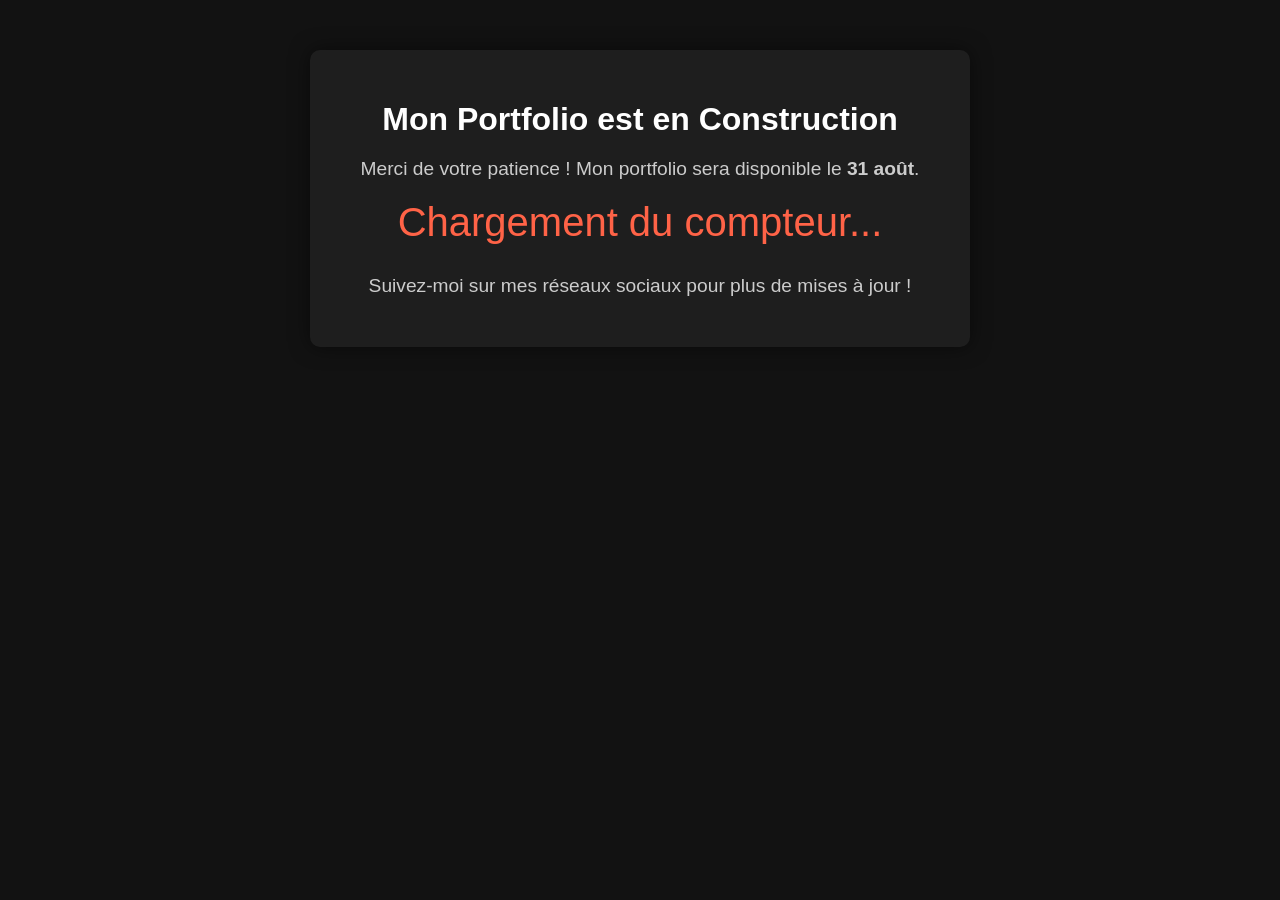
==== index.html @ d91f3668 "index une page index.html simple pour annoncer que ton portfolio est en construction, avec un compte" ====
<!DOCTYPE html>
<html lang="fr">
<head>
    <meta charset="UTF-8">
    <meta name="viewport" content="width=device-width, initial-scale=1.0">
    <title>Mon Portfolio - En Construction</title>
    <style>
        body {
            font-family: Arial, sans-serif;
            background-color: #121212;
            color: #f0f0f0;
            text-align: center;
            padding: 50px;
            margin: 0;
        }

        .container {
            max-width: 600px;
            margin: auto;
            background-color: #1e1e1e;
            border-radius: 10px;
            box-shadow: 0 0 20px rgba(0, 0, 0, 0.5);
            padding: 30px;
        }

        h1 {
            font-size: 2em;
            margin-bottom: 20px;
            color: #ffffff;
        }

        p {
            color: #cccccc;
            font-size: 1.2em;
        }

        .countdown {
            font-size: 2.5em;
            margin-top: 20px;
            color: #ff6347;
        }

        .footer {
            margin-top: 30px;
            font-size: 1em;
            color: #cccccc;
        }

    </style>
</head>
<body>

    <div class="container">
        <h1>Mon Portfolio est en Construction</h1>
        <p>Merci de votre patience ! Mon portfolio sera disponible le <strong>31 août</strong>.</p>
        
        <div id="countdown" class="countdown">
            Chargement du compteur...
        </div>
        
        <div class="footer">
            <p>Suivez-moi sur mes réseaux sociaux pour plus de mises à jour !</p>
        </div>
    </div>

    <script>
        // Date de lancement (31 août)
        var targetDate = new Date("Aug 31, 2025 00:00:00").getTime();

        var countdownFunction = setInterval(function() {
            var now = new Date().getTime();
            var timeLeft = targetDate - now;

            // Calcul des jours, heures, minutes et secondes
            var days = Math.floor(timeLeft / (1000 * 60 * 60 * 24));
            var hours = Math.floor((timeLeft % (1000 * 60 * 60 * 24)) / (1000 * 60 * 60));
            var minutes = Math.floor((timeLeft % (1000 * 60 * 60)) / (1000 * 60));
            var seconds = Math.floor((timeLeft % (1000 * 60)) / 1000);

            // Affichage du temps restant
            document.getElementById("countdown").innerHTML = days + " jours " + hours + " heures " + minutes + " minutes " + seconds + " secondes";

            // Si le compte à rebours est terminé, afficher un message
            if (timeLeft < 0) {
                clearInterval(countdownFunction);
                document.getElementById("countdown").innerHTML = "Le portfolio est maintenant disponible !";
            }
        }, 1000);
    </script>

</body>
</html>
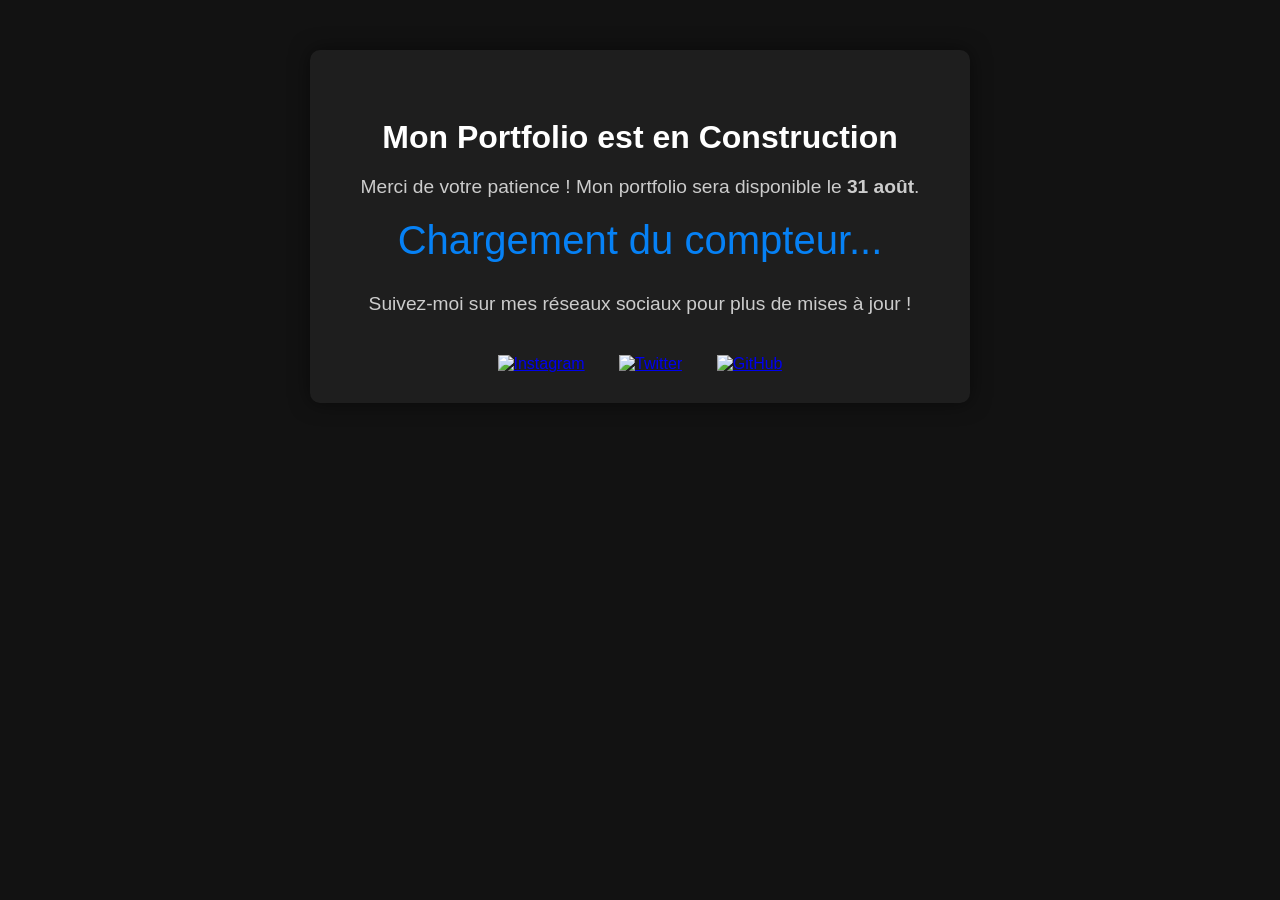
==== commit a3ffac6b: "Ajout des réseaux sociaux ajout" ====
--- a/index.html
+++ b/index.html
@@ -37,7 +37,7 @@
         .countdown {
             font-size: 2.5em;
             margin-top: 20px;
-            color: #ff6347;
+            color: #0681f5;
         }
 
         .footer {
@@ -46,20 +46,57 @@
             color: #cccccc;
         }
 
+        .social-links {
+            margin-top: 40px;
+        }
+
+        .social-links a {
+            margin: 0 15px;
+            display: inline-block;
+        }
+
+        .social-links img {
+            width: 40px;
+            height: 40px;
+            transition: transform 0.3s ease;
+        }
+
+        .social-links img:hover {
+            transform: scale(1.1);
+        }
+        .logo{
+            border-radius: 50%;
+        }
+
     </style>
 </head>
 <body>
 
     <div class="container">
+
+        <img src="logo.jpg" class="logo" alt="">
         <h1>Mon Portfolio est en Construction</h1>
         <p>Merci de votre patience ! Mon portfolio sera disponible le <strong>31 août</strong>.</p>
         
         <div id="countdown" class="countdown">
             Chargement du compteur...
         </div>
+
         
+
         <div class="footer">
             <p>Suivez-moi sur mes réseaux sociaux pour plus de mises à jour !</p>
+        </div>
+        <div class="social-links">
+            <a href="https://instagram.com/l.qmd" target="_blank">
+                <img src="icons/instagram.svg" alt="Instagram">
+            </a>
+            <a href="https://twitter.com/l_qmd_" target="_blank">
+                <img src="icons/twitter.svg" alt="Twitter">
+            </a>
+            <a href="https://github.com/l-qmd" target="_blank">
+                <img src="icons/github.svg" alt="GitHub">
+            </a>
         </div>
     </div>
 
@@ -89,4 +126,4 @@
     </script>
 
 </body>
-</html>+</html>
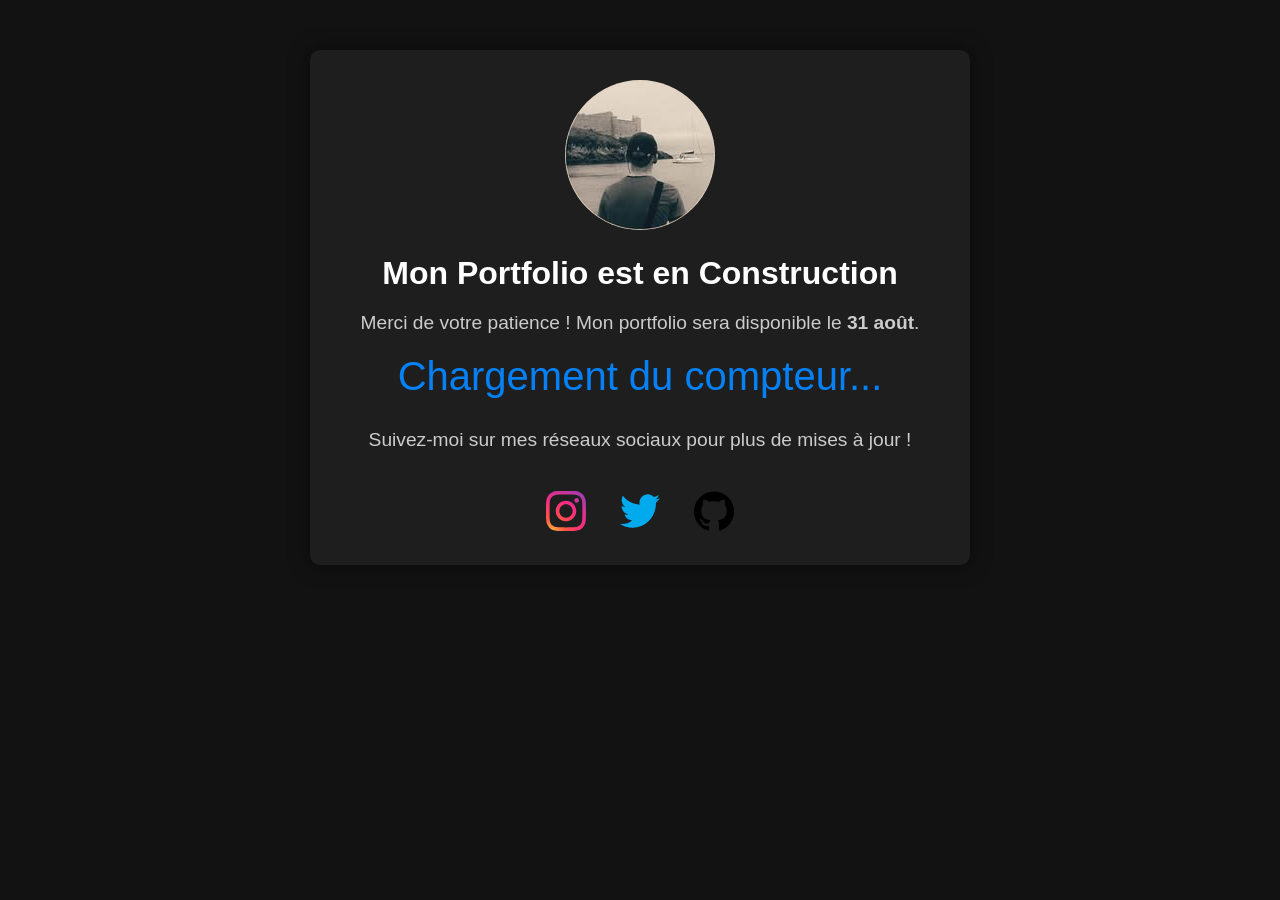
==== commit 4f720fb2: "lien instagram lien instagram modifier" ====
--- a/index.html
+++ b/index.html
@@ -88,7 +88,7 @@
             <p>Suivez-moi sur mes réseaux sociaux pour plus de mises à jour !</p>
         </div>
         <div class="social-links">
-            <a href="https://instagram.com/l.qmd" target="_blank">
+            <a href="https://instagram.com/l.qmd_" target="_blank">
                 <img src="icons/instagram.svg" alt="Instagram">
             </a>
             <a href="https://twitter.com/l_qmd_" target="_blank">
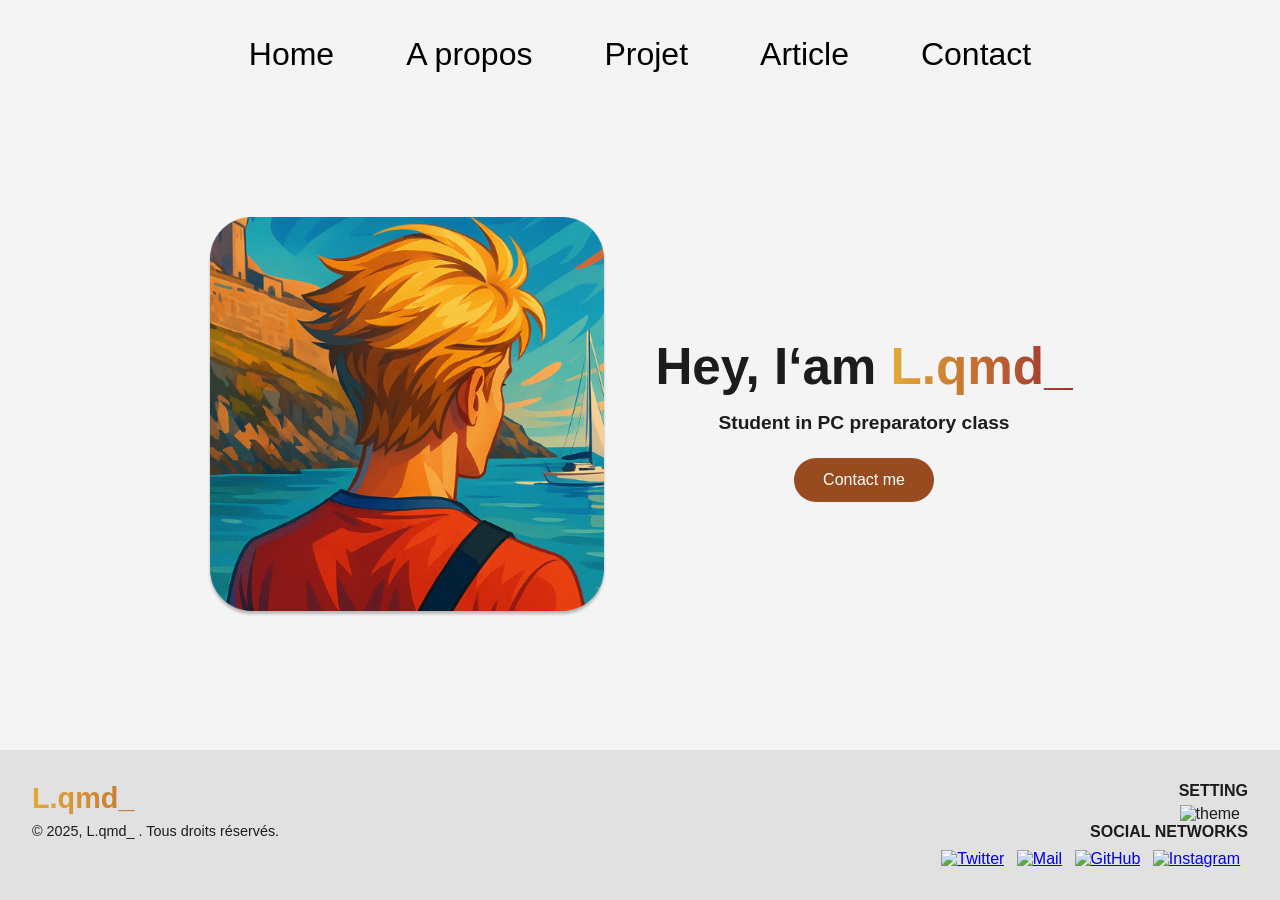
==== commit 031d61b4: "V 2 Ajout de la page home, contact, avec un design cohérent" ====
--- a/index.html
+++ b/index.html
@@ -1,129 +1,56 @@
 <!DOCTYPE html>
 <html lang="fr">
 <head>
-    <meta charset="UTF-8">
-    <meta name="viewport" content="width=device-width, initial-scale=1.0">
-    <title>Mon Portfolio - En Construction</title>
-    <style>
-        body {
-            font-family: Arial, sans-serif;
-            background-color: #121212;
-            color: #f0f0f0;
-            text-align: center;
-            padding: 50px;
-            margin: 0;
-        }
-
-        .container {
-            max-width: 600px;
-            margin: auto;
-            background-color: #1e1e1e;
-            border-radius: 10px;
-            box-shadow: 0 0 20px rgba(0, 0, 0, 0.5);
-            padding: 30px;
-        }
-
-        h1 {
-            font-size: 2em;
-            margin-bottom: 20px;
-            color: #ffffff;
-        }
-
-        p {
-            color: #cccccc;
-            font-size: 1.2em;
-        }
-
-        .countdown {
-            font-size: 2.5em;
-            margin-top: 20px;
-            color: #0681f5;
-        }
-
-        .footer {
-            margin-top: 30px;
-            font-size: 1em;
-            color: #cccccc;
-        }
-
-        .social-links {
-            margin-top: 40px;
-        }
-
-        .social-links a {
-            margin: 0 15px;
-            display: inline-block;
-        }
-
-        .social-links img {
-            width: 40px;
-            height: 40px;
-            transition: transform 0.3s ease;
-        }
-
-        .social-links img:hover {
-            transform: scale(1.1);
-        }
-        .logo{
-            border-radius: 50%;
-        }
-
-    </style>
+  <meta charset="UTF-8" />
+  <meta name="viewport" content="width=device-width, initial-scale=1.0" />
+  <title>Home</title>
+  <link href="style.css" rel="stylesheet" type="text/css" />
+  <link rel="icon" href="logoclair.png" type="image/x-icon">
 </head>
 <body>
+  <nav>
+    <ul>
+      <li><a href="index.html">Home</a></li>
+      <li><a href="about.html">A propos</a></li>
+      <li><a href="projet.html">Projet</a></li>
+      <li><a href="article.html">Article</a></li>
+      <li><a href="contact.html">Contact</a></li>
+    </ul>
+  </nav>
 
-    <div class="container">
+  <main>
+    <div class="left">
+      <img src="logoclair.png" alt="photo" />
+    </div>
+    <div class="right">
+      <h1>Hey, I‘am <span class="gradient">L.qmd_</span></h1>
+      <h3>Student in PC preparatory class</h3>
+      <button>Contact me</button>
+    </div>
+  </main>
 
-        <img src="logo.jpg" class="logo" alt="">
-        <h1>Mon Portfolio est en Construction</h1>
-        <p>Merci de votre patience ! Mon portfolio sera disponible le <strong>31 août</strong>.</p>
-        
-        <div id="countdown" class="countdown">
-            Chargement du compteur...
-        </div>
-
-        
-
-        <div class="footer">
-            <p>Suivez-moi sur mes réseaux sociaux pour plus de mises à jour !</p>
-        </div>
-        <div class="social-links">
-            <a href="https://instagram.com/l.qmd_" target="_blank">
-                <img src="icons/instagram.svg" alt="Instagram">
-            </a>
-            <a href="https://twitter.com/l_qmd_" target="_blank">
-                <img src="icons/twitter.svg" alt="Twitter">
-            </a>
-            <a href="https://github.com/l-qmd" target="_blank">
-                <img src="icons/github.svg" alt="GitHub">
-            </a>
-        </div>
+  <footer>
+    <div class="left-footer">
+      <h1 class="gradient" >L.qmd_</h1>
+      <p>© 2025, L.qmd_ . Tous droits réservés.</p>
     </div>
-
-    <script>
-        // Date de lancement (31 août)
-        var targetDate = new Date("Aug 31, 2025 00:00:00").getTime();
-
-        var countdownFunction = setInterval(function() {
-            var now = new Date().getTime();
-            var timeLeft = targetDate - now;
-
-            // Calcul des jours, heures, minutes et secondes
-            var days = Math.floor(timeLeft / (1000 * 60 * 60 * 24));
-            var hours = Math.floor((timeLeft % (1000 * 60 * 60 * 24)) / (1000 * 60 * 60));
-            var minutes = Math.floor((timeLeft % (1000 * 60 * 60)) / (1000 * 60));
-            var seconds = Math.floor((timeLeft % (1000 * 60)) / 1000);
-
-            // Affichage du temps restant
-            document.getElementById("countdown").innerHTML = days + " jours " + hours + " heures " + minutes + " minutes " + seconds + " secondes";
-
-            // Si le compte à rebours est terminé, afficher un message
-            if (timeLeft < 0) {
-                clearInterval(countdownFunction);
-                document.getElementById("countdown").innerHTML = "Le portfolio est maintenant disponible !";
-            }
-        }, 1000);
-    </script>
-
+    <div class="right-footer">
+      <h3>SETTING</h3>
+      <img src="icons/Moon.png" alt="theme" />
+      <h3>SOCIAL NETWORKS</h3>
+      <div class="socials">
+        <a href="https://twitter.com/l_qmd_">
+        <img src="icons/Twitter.png" alt="Twitter" /></a>
+        <a href="mailto:lqmd.contact.qefij@slmails.com">
+        <img src="icons/Mail.png" alt="Mail" /></a>
+        <a href="https://github.com/l-qmd">
+        <img src="icons/Github.png" alt="GitHub" /></a>
+        <a href="https://instagram.com/l.qmd_">
+        <img src="icons/Instagram.png" alt="Instagram" /></a>
+      </div>
+    </div>
+  </footer>
+  <script src="script.js"></script>
 </body>
 </html>
+
--- a/style.css
+++ b/style.css
@@ -0,0 +1,278 @@
+/* Reset */
+* {
+  margin: 0;
+  padding: 0;
+  box-sizing: border-box;
+}
+
+html, body {
+  height: 100%;
+}
+
+body {
+  display: flex;
+  flex-direction: column;
+  font-family: 'Segoe UI', sans-serif;
+  background-color: #f4f4f4;
+  color: #1c1c1c;
+  transition: background-color 0.4s ease, color 0.4s ease;
+}
+
+/* Nav */
+nav {
+  padding: 1rem 2rem;
+  display: flex;
+  justify-content: center;
+  background-color: #f4f4f4;
+  margin-top: 20px;
+}
+
+nav ul {
+  display: flex;
+  gap: 2rem;
+  list-style: none;
+  
+}
+
+nav a {
+  text-decoration: none;
+  color: #000;
+  font-size: 2rem;
+  font-weight: 500;
+}
+
+li{
+  margin-left: 20px;
+  margin-right: 20px;
+}
+
+/* Main section */
+main {
+  flex: 1;
+  display: flex;
+  align-items: center;
+  justify-content: center;
+  padding: 3rem 2rem;
+  gap: 3rem;
+  flex-wrap: wrap;
+  min-height: 50pvh;
+}
+
+.left img {
+  width: 400px;
+  border-radius: 20px;
+}
+
+.right h1 {
+  font-size: 3.2rem;
+  text-align: center;
+  margin-bottom: 1rem;
+  
+}
+
+.right {
+  display: flex;
+  flex-direction: column;
+  align-items: center;
+
+}
+
+.gradient {
+  background: linear-gradient(to right, #e4a937, #9a2d2d);
+  -webkit-background-clip: text;
+  -webkit-text-fill-color: transparent;
+  font-weight: bold;
+}
+
+.right h3 {
+  font-size: 1.2rem;
+  margin-bottom: 1.5rem;
+  
+}
+
+button {
+  padding: 0.8rem 1.8rem;
+  border: none;
+  border-radius: 30px;
+  background-color: #984b1f;
+  color: #fff;
+  font-size: 1rem;
+  cursor: pointer;
+  transition: background-color 0.3s;
+}
+
+button:hover {
+  background-color: #7e3a13;
+}
+
+/* Footer */
+footer {
+  display: flex;
+  justify-content: space-between;
+  align-items: flex-start;
+  padding: 2rem;
+  background-color: #e1e1e1;
+  flex-wrap: wrap;
+}
+
+.left-footer {
+  display: flex;
+  flex-direction: column;
+  gap: 0.5rem;
+  font-size: 0.9rem;
+}
+
+.left-footer img {
+  height: 40px;
+}
+
+.right-footer {
+  text-align: right;
+}
+
+.right-footer h3 {
+  font-size: 1rem;
+  margin-bottom: 0.3rem;
+  font-weight: 700;
+}
+
+.right-footer img {
+  height: 22px;
+  margin-right: 0.5rem;
+  vertical-align: middle;
+  cursor: pointer;
+}
+
+.socials {
+  margin-top: 0.5rem;
+  transition: transform 0.3s;
+
+}
+
+.contact-container {
+    display: flex;
+    flex-direction: column;
+    align-items: center;
+    padding: 2rem;
+    gap: 2rem;
+}
+
+.contact-image {
+    width: 200px;
+    height: 200px;
+    border-radius: 10px;
+    object-fit: cover;
+}
+
+.contact-form {
+    display: flex;
+    flex-direction: column;
+    gap: 1rem;
+    width: 100%;
+    max-width: 500px;
+}
+
+.contact-form input,
+.contact-form textarea {
+    padding: 1rem;
+    border: 1px solid #ccc;
+    border-radius: 5px;
+    background: transparent;
+    color: inherit;
+}
+
+.contact-form textarea {
+    height: 150px;
+    resize: vertical;
+}
+
+.submit-btn {
+    background-color: #8B4513;
+    color: white;
+    padding: 1rem;
+    border: none;
+    border-radius: 5px;
+    cursor: pointer;
+    transition: background-color 0.3s;
+}
+
+.submit-btn:hover {
+    background-color: #693410;
+}
+
+.social-links {
+    display: flex;
+    gap: 1rem;
+    margin-top: 1rem;
+}
+
+.social-links img {
+    width: 40px;
+    height: 40px;
+    margin: 20px;
+    transition: transform 0.3s;
+     
+}
+
+.social-links a:hover img {
+    transform: scale(1.1);
+}
+
+
+
+
+/* Responsive */
+@media (max-width: 768px) {
+  main {
+    flex-direction: column;
+    text-align: center;
+  }
+
+  footer {
+    flex-direction: column;
+    text-align: center;
+    align-items: center;
+  }
+
+  .right-footer {
+    text-align: center;
+    margin-top: 1.5rem;
+  }
+}
+.right{
+    margin-left: 0px;
+}
+
+
+
+/* Dark mode */
+body.dark-mode {
+  background-color: #2d2f30;
+  color: #ffffff;
+}
+
+body.dark-mode nav {
+  background-color: #2d2f30;
+}
+
+body.dark-mode nav a {
+  color: #ffffff;
+}
+
+body.dark-mode footer {
+  background-color: #1e1e1e;
+}
+
+body.dark-mode .gradient {
+  background: linear-gradient(to right, #3c8ce7, #00eaff);
+  -webkit-background-clip: text;
+  -webkit-text-fill-color: transparent;
+}
+
+body.dark-mode button {
+  background-color: #4a90e2;
+}
+
+body.dark-mode button:hover {
+  background-color: #327dc0;
+}
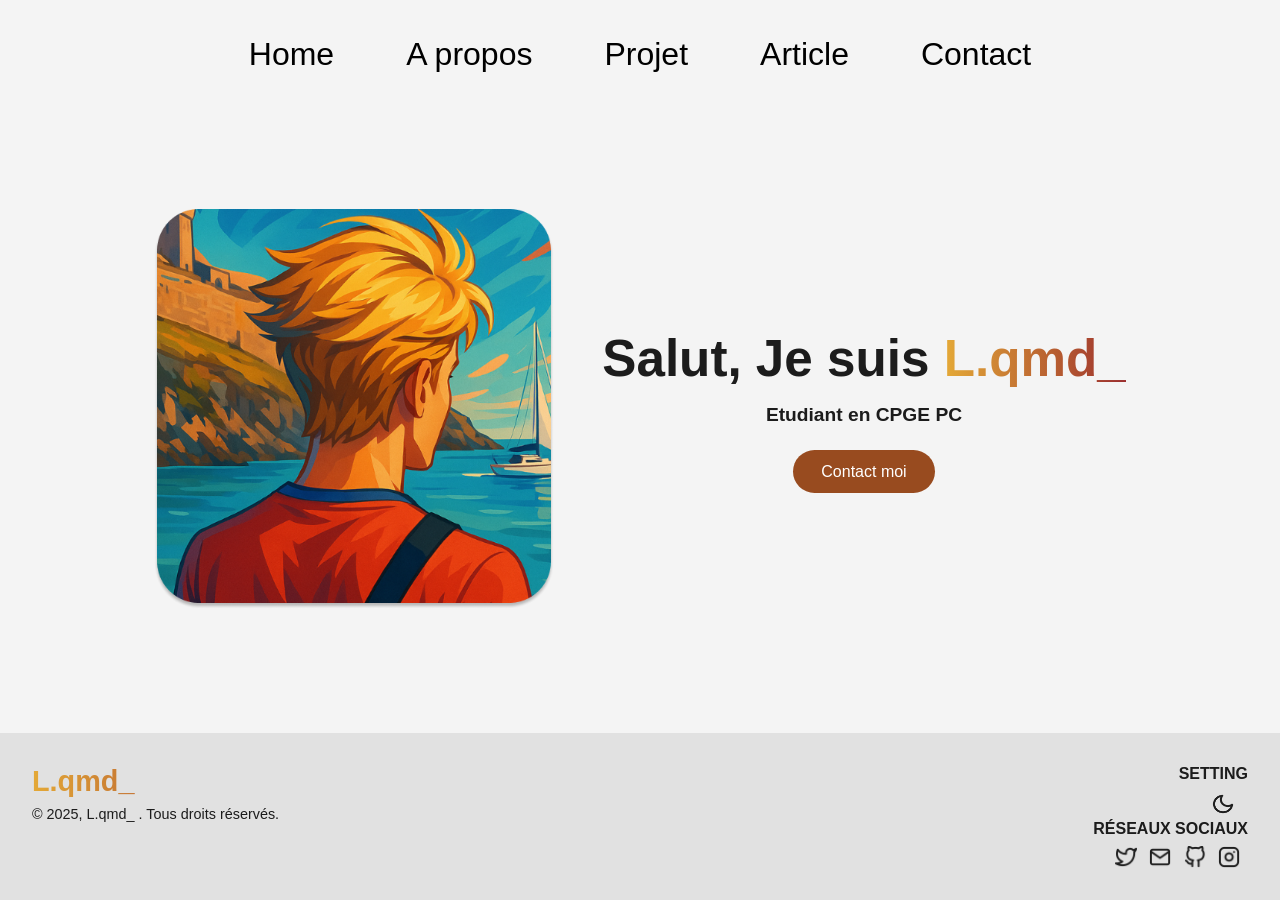
==== commit c07f5cef: "Version final - défi réalisé Le site est fonctionnel et il est fini" ====
--- a/index.html
+++ b/index.html
@@ -5,27 +5,33 @@
   <meta name="viewport" content="width=device-width, initial-scale=1.0" />
   <title>Home</title>
   <link href="style.css" rel="stylesheet" type="text/css" />
-  <link rel="icon" href="logoclair.png" type="image/x-icon">
+  <link rel="icon" href="logoclair.png" type="image/x-icon" class="favicon">
 </head>
 <body>
-  <nav>
-    <ul>
-      <li><a href="index.html">Home</a></li>
-      <li><a href="about.html">A propos</a></li>
-      <li><a href="projet.html">Projet</a></li>
-      <li><a href="article.html">Article</a></li>
-      <li><a href="contact.html">Contact</a></li>
-    </ul>
-  </nav>
 
+  <nav class="navbar">
+        <div class="brand">Logo</div>
+        <div class="hamburger">
+            <span class="bar"></span>
+            <span class="bar"></span>
+            <span class="bar"></span>
+        </div>
+        <ul class="nav-menu">
+            <li><a href="index.html" class="nav-link">Home</a></li>
+            <li><a href="about.html" class="nav-link">A propos</a></li>
+            <li><a href="projet.html" class="nav-link">Projet</a></li>
+            <li><a href="article.html" class="nav-link">Article</a></li>
+            <li><a href="contact.html" class="nav-link">Contact</a></li>
+        </ul>
+    </nav>
   <main>
     <div class="left">
-      <img src="logoclair.png" alt="photo" />
+      <img src="logoclair.png" alt="photo"  class="logo-img"/>
     </div>
     <div class="right">
-      <h1>Hey, I‘am <span class="gradient">L.qmd_</span></h1>
-      <h3>Student in PC preparatory class</h3>
-      <button>Contact me</button>
+      <h1>Salut, Je suis <span class="gradient">L.qmd_</span></h1>
+      <h3>Etudiant en CPGE PC</h3>
+      <a href="contact.html"><button>Contact moi</button></a>
     </div>
   </main>
 
@@ -36,8 +42,10 @@
     </div>
     <div class="right-footer">
       <h3>SETTING</h3>
-      <img src="icons/Moon.png" alt="theme" />
-      <h3>SOCIAL NETWORKS</h3>
+      <div class="theme-toggle" class="settings" >
+          <img src="icons/Moon.png" alt="Toggle Dark Mode" id="theme-toggle" class="theme-icon">
+      </div>
+      <h3>RÉSEAUX SOCIAUX</h3>
       <div class="socials">
         <a href="https://twitter.com/l_qmd_">
         <img src="icons/Twitter.png" alt="Twitter" /></a>
@@ -50,7 +58,7 @@
       </div>
     </div>
   </footer>
-  <script src="script.js"></script>
+  <script src="script1.js"></script>
 </body>
 </html>
 
--- a/style.css
+++ b/style.css
@@ -1,4 +1,26 @@
-/* Reset */
+/* =================================
+   TABLE DES MATIÈRES
+   =================================
+   1. Reset & Configurations de base
+   2. Styles de typographie
+   3. Styles de navigation mobile
+   4. Styles généraux du corps
+   5. Navigation principale
+   6. Section principale
+   7. Boutons et interactions
+   8. Pied de page
+   9. Page Contact
+   10. Animations
+   11. Section Projets
+   12. Page À propos
+   13. Blog
+   14. Mode sombre
+   15. Responsive
+   ================================= */
+
+/* =================================
+   1. RESET & CONFIGURATIONS DE BASE
+   ================================= */
 * {
   margin: 0;
   padding: 0;
@@ -9,6 +31,122 @@
   height: 100%;
 }
 
+/* =================================
+   2. STYLES DE TYPOGRAPHIE
+   ================================= */
+.titre {
+  font-size: 50px;
+  background: linear-gradient(to right, #e4a937, #9a2d2d);
+  -webkit-background-clip: text;
+  -webkit-text-fill-color: transparent;
+  font-weight: bold;
+}
+.subtitle{
+  font-size: 20px;
+}
+
+/* =================================
+   3. STYLES DE NAVIGATION MOBILE
+   ================================= */
+/* Menu hamburger et navigation responsive */
+.brand {
+    display: none;
+}
+
+.hamburger {
+    display: none;
+    cursor: pointer;
+}
+
+.bar {
+    display: block;
+    width: 25px;
+    height: 3px;
+    margin: 5px;
+    background-color: black;
+    transition: all 0.3s ease;
+}
+
+@media screen and (max-width: 768px) {
+    .navbar {
+        position: relative;
+        z-index: 2;
+        padding: 1rem 2rem;
+        display: flex;
+        justify-content: flex-end;
+    }
+
+    .hamburger {
+        display: block;
+        position: relative;
+        z-index: 2;
+    }
+
+    .hamburger.active .bar:nth-child(2) {
+        opacity: 0;
+    }
+
+    .hamburger.active .bar:nth-child(1) {
+        transform: translateY(8px) rotate(45deg);
+    }
+
+    .hamburger.active .bar:nth-child(3) {
+        transform: translateY(-8px) rotate(-45deg);
+    }
+
+    .nav-menu {
+        position: fixed;
+        left: -100%;
+        top: 0;
+        height: 100vh;
+        gap: 2rem;
+        flex-direction: column;
+        background-color: white;
+        width: 100%;
+        text-align: center;
+        transition: 0.3s;
+        justify-content: center;
+        z-index: 1;
+        margin-right: 0;
+    }
+
+    .nav-menu.active {
+        left: 0;
+    }
+
+    .nav-link {
+        padding: 1rem;
+        display: block;
+        font-size: 1.5rem;
+        color: black;
+    }
+    
+    .navbar {
+        position: relative;
+        z-index: 2;
+    }
+
+    /* Modifier la couleur des barres du hamburger en mode sombre */
+    body.dark-mode .bar {
+        background-color: white;
+    }
+
+    /* Modifier le background du menu en mode sombre */
+    body.dark-mode .nav-menu {
+        background-color: #2d2f30;
+    }
+
+    /* Modifier la couleur des liens dans le menu en mode sombre */
+    body.dark-mode .nav-menu .nav-link {
+        color: white;
+    }
+}
+
+
+/* =================================
+   4. STYLES GÉNÉRAUX DU CORPS
+   ================================= */
+/* Configuration principale du body */
 body {
   display: flex;
   flex-direction: column;
@@ -18,7 +156,10 @@
   transition: background-color 0.4s ease, color 0.4s ease;
 }
 
-/* Nav */
+/* =================================
+   5. NAVIGATION PRINCIPALE
+   ================================= */
+/* Barre de navigation desktop */
 nav {
   padding: 1rem 2rem;
   display: flex;
@@ -46,7 +187,10 @@
   margin-right: 20px;
 }
 
-/* Main section */
+/* =================================
+   6. SECTION PRINCIPALE
+   ================================= */
+/* Conteneur principal et mise en page */
 main {
   flex: 1;
   display: flex;
@@ -90,6 +234,10 @@
   
 }
 
+/* =================================
+   7. BOUTONS ET INTERACTIONS
+   ================================= */
+/* Styles des boutons et effets hover */
 button {
   padding: 0.8rem 1.8rem;
   border: none;
@@ -105,7 +253,10 @@
   background-color: #7e3a13;
 }
 
-/* Footer */
+/* =================================
+   8. PIED DE PAGE
+   ================================= */
+/* Structure et éléments du footer */
 footer {
   display: flex;
   justify-content: space-between;
@@ -149,6 +300,25 @@
 
 }
 
+.theme-toggle {
+    cursor: pointer;
+    padding: 5px;
+}
+
+.theme-icon {
+    width: 24px;
+    height: 24px;
+    transition: transform 0.3s ease;
+}
+
+.theme-icon:hover {
+    transform: scale(1.1);
+}
+
+/* =================================
+   9. PAGE CONTACT
+   ================================= */
+/* Formulaire et éléments de contact */
 .contact-container {
     display: flex;
     flex-direction: column;
@@ -218,34 +388,431 @@
     transform: scale(1.1);
 }
 
-
-
-
-/* Responsive */
+/* =================================
+   10. ANIMATIONS
+   ================================= */
+/* Définitions des animations */
+@keyframes fadeIn {
+    from { opacity: 0; transform: translateY(-20px); }
+    to { opacity: 1; transform: translateY(0); }
+}
+
+@keyframes slideIn {
+    from { transform: translateX(-100%); }
+    to { transform: translateX(0); }
+}
+
+/* Animation des éléments au chargement */
+main {
+    animation: fadeIn 0.8s ease-out;
+}
+
+.nav-link {
+    animation: fadeIn 0.5s ease-out;
+}
+
+/* Animation de transition de page */
+@keyframes pageTransition {
+    0% {
+        opacity: 0;
+    }
+    100% {
+        opacity: 1;
+    }
+}
+
+/* Appliquer l'animation modifiée aux conteneurs principaux */
+main,
+.about-container,
+.contact-container,
+.projects-main,
+.blog-container {
+    animation: pageTransition 1s ease;  /* Durée augmentée à 1s pour plus de douceur */
+}
+
+/* Animation des liens de navigation au clic */
+.nav-link {
+    position: relative;
+    transition: color 0.3s ease;
+}
+
+.nav-link::after {
+    content: '';
+    position: absolute;
+    bottom: -5px;
+    left: 0;
+    width: 100%;
+    height: 2px;
+    background: linear-gradient(to right, #e4a937, #9a2d2d);
+    transform: scaleX(0);
+    transition: transform 0.3s ease;
+    transform-origin: right;
+}
+
+.nav-link:hover::after {
+    transform: scaleX(1);
+    transform-origin: left;
+}
+
+.nav-link.active {
+    color: #e4a937;
+}
+
+.nav-link.active::after {
+    transform: scaleX(1);
+}
+
+/* Ajouter cette règle pour le mode sombre */
+body.dark-mode .nav-link::after {
+    background: linear-gradient(to right, #3c8ce7, #00eaff);
+}
+
+/* =================================
+   11. SECTION PROJETS
+   ================================= */
+/* Grille et cartes de projets */
+.projects-main { 
+    padding: 2.5rem;
+    max-width: 1200px;
+    margin: 0 auto;
+}
+
+.projects-header { 
+    text-align: center;
+    margin-bottom: 3rem;
+}
+
+.projects-grid {
+    display: grid;
+    grid-template-columns: repeat(2, 1fr);
+    gap: 2rem;
+    padding: 0 1rem;
+}
+
+.project-card {
+    background: #fff;
+    border-radius: 15px;
+    overflow: hidden;
+    box-shadow: 0 4px 6px rgba(0,0,0,0.1);
+    transition: transform 0.3s ease;
+}
+
+.project-card:hover {
+    transform: translateY(-5px);
+}
+
+.project-cover {
+    width: 100%;
+    height: 200px;
+    object-fit: cover;
+}
+
+.project-body {
+    padding: 1.5rem;
+}
+
+.project-title {
+    font-size: 1.25rem;
+    margin-bottom: 0.5rem;
+    color: #333;
+}
+
+.project-desc {
+    color: #666;
+    font-size: 0.95rem;
+    margin-bottom: 1.5rem;
+}
+
+.project-actions {
+    display: flex;
+    gap: 0.5rem;
+    margin-top: 1rem;
+}
+
+.project-actions .btn {
+    padding: 8px 20px;
+    border-radius: 20px;
+    text-decoration: none;
+    font-size: 0.9rem;
+}
+
+.project-actions .btn:first-child {
+    background-color: #3c8ce7;  /* Changement de la couleur en bleu */
+    color: white;
+    font-weight: 500;
+}
+
+.project-actions .btn:first-child:hover {
+    background-color: #2d7ad4;  /* Version plus foncée pour le hover */
+}
+
+/* Adaptation pour le mode sombre */
+body.dark-mode .project-actions .btn:first-child {
+    background-color: #3c8ce7;
+}
+
+body.dark-mode .project-actions .btn:first-child:hover {
+    background-color: #2d7ad4;
+}
+
+.btn {
+    padding: 0.6rem 1.2rem;
+    border-radius: 20px;
+    font-size: 0.9rem;
+    text-decoration: none;
+    transition: all 0.3s ease;
+}
+
+.btn.ghost {
+    background: transparent;
+    border: 1px solid #984b1f;
+    color: #984b1f;
+}
+
 @media (max-width: 768px) {
-  main {
-    flex-direction: column;
+    .projects-grid {
+        grid-template-columns: 1fr;
+    }
+}
+
+/* =================================
+   12. PAGE À PROPOS
+   ================================= */
+/* Mise en page et contenus about */
+.about-container {
+  max-width: 1200px;
+  margin: 0 auto;
+  padding: 2rem;
+  text-align: center;
+}
+
+.about-title {
+  font-size: 3rem;
+  margin-bottom: 2rem;
+}
+
+.about-content {
+  max-width: 900px;
+  margin: 0 auto;
+}
+
+.about-text {
+  font-size: 1.2rem;
+  line-height: 1.6;
+  margin-bottom: 1.5rem;
+  text-align: center;
+}
+
+.competences-title {
+  font-size: 2.5rem;
+  margin: 3rem 0;
+  text-align: center;
+  color: #000;
+}
+
+.skills-container {
+  display: grid;
+  grid-template-columns: 1fr 1fr;
+  gap: 2rem;
+  margin: 2rem 0;
+}
+
+.skill-box {
+  background: #fff;
+  padding: 2rem;
+  border-radius: 20px;
+  text-align: center;
+  box-shadow: 0 4px 15px rgba(0,0,0,0.05);
+}
+
+.skill-box p {
+  font-size: 1rem;
+  line-height: 1.5;
+  color: #333;
+  text-align: center;
+}
+
+.projects-link {
+  margin-top: 3rem;
+  text-align: center;
+}
+
+.projects-link p {
+  margin-bottom: 1rem;
+  font-size: 1.2rem;
+}
+
+.projects-button {
+  display: none;
+}
+
+.projects-button-small {
+    display: inline-block;
+    padding: 0.8rem 1.5rem;
+    background-color: #984b1f;
+    color: white;
+    text-decoration: none;
+    border-radius: 25px;
+    font-size: 1rem;
+    transition: background-color 0.3s;
+}
+
+.projects-button-small:hover {
+    background-color: #7e3a13;
+}
+
+/* =================================
+   13. BLOG
+   ================================= */
+/* Structure et composants du blog */
+.blog-container {
+    max-width: 1200px;
+    margin: 0 auto;
+    padding: 2rem;
+}
+
+.blog-title {
     text-align: center;
-  }
-
-  footer {
-    flex-direction: column;
-    text-align: center;
-    align-items: center;
-  }
-
-  .right-footer {
-    text-align: center;
-    margin-top: 1.5rem;
-  }
-}
-.right{
-    margin-left: 0px;
-}
-
-
-
-/* Dark mode */
+    font-size: 3rem;
+    margin-bottom: 3rem;
+}
+
+/* Cards des articles */
+.blog-card {
+    background: #fff;
+    border-radius: 20px;
+    overflow: hidden;
+    box-shadow: 0 4px 15px rgba(0,0,0,0.1);
+    transition: transform 0.3s ease;
+    margin-bottom: 2rem;
+}
+
+.blog-card:hover {
+    transform: translateY(-5px);
+}
+
+.card-banner {
+    height: 200px;
+    background-size: cover;
+    background-position: center;
+}
+
+.card-content {
+    padding: 1.5rem;
+}
+
+/* Vue article individuel */
+.blog-post {
+    max-width: 800px;
+    margin: 0 auto;
+    background: #fff;
+    border-radius: 20px;
+    padding: 2rem;
+}
+
+.post-banner {
+    height: 300px;
+    background-size: cover;
+    background-position: center;
+    border-radius: 15px;
+    margin-bottom: 2rem;
+}
+
+.post-title {
+    font-size: 2.5rem;
+    margin-bottom: 1rem;
+}
+
+.post-meta {
+    color: #666;
+    margin-bottom: 2rem;
+}
+
+.post-content img {
+    max-width: 100%;
+    border-radius: 10px;
+    margin: 1.5rem 0;
+}
+
+.back-button {
+    display: inline-block;
+    margin-bottom: 2rem;
+    color: var(--accent-color);
+    text-decoration: none;
+}
+
+/* Styles pour la grille d'articles */
+.articles-grid {
+    display: grid;
+    grid-template-columns: repeat(auto-fit, minmax(300px, 1fr));
+    gap: 2rem;
+    padding: 2rem 0;
+}
+
+.blog-card {
+    cursor: pointer;
+}
+
+.article-title {
+    font-size: 1.5rem;
+    margin: 1rem 0;
+    cursor: pointer;
+}
+
+.article-title:hover {
+    opacity: 0.8;
+}
+
+.article-preview {
+    color: #666;
+    line-height: 1.6;
+    margin-bottom: 1rem;
+}
+
+.article-content {
+    padding-top: 1rem;
+    border-top: 1px solid #eee;
+}
+
+.article-introduction {
+    font-style: italic;
+    margin-bottom: 1.5rem;
+}
+
+.section-content {
+    margin: 1rem 0 2rem;
+}
+
+.section-content img {
+    max-width: 100%;
+    border-radius: 8px;
+    margin: 1rem 0;
+}
+
+.article-conclusion {
+    margin-top: 2rem;
+    padding-top: 1rem;
+    border-top: 1px solid #eee;
+    font-weight: 500;
+}
+
+/* Dark mode adaptations */
+body.dark-mode .article-preview {
+    color: #ccc;
+}
+
+body.dark-mode .article-content {
+    border-color: #444;
+}
+
+body.dark-mode .article-conclusion {
+    border-color: #444;
+}
+
+/* =================================
+   14. MODE SOMBRE
+   ================================= */
+/* Styles spécifiques au thème sombre */
 body.dark-mode {
   background-color: #2d2f30;
   color: #ffffff;
@@ -276,3 +843,162 @@
 body.dark-mode button:hover {
   background-color: #327dc0;
 }
+
+body.dark-mode .skill-box {
+  background: #383838;
+}
+
+body.dark-mode .skill-box p {
+  color: #fff;
+}
+
+
+head .dark-mode .favicon {
+    content: url('logosombre.png');
+}
+/* Correction des icônes dans le footer */
+body.dark-mode .socials img {
+    content: url('icons/Twitter-clair.png');
+}
+
+body.dark-mode .socials a:nth-child(1) img {
+    content: url('icons/Twitter-clair.png');
+}
+
+body.dark-mode .socials a:nth-child(2) img {
+    content: url('icons/Mail-clair.png');
+}
+
+body.dark-mode .socials a:nth-child(3) img {
+    content: url('icons/Github-clair.png');
+}
+
+body.dark-mode .socials a:nth-child(4) img {
+    content: url('icons/Instagram-clair.png');
+}
+body.dark-mode .edit{
+  content: url('icons/edit-clair.png');
+}
+
+body.dark-mode .language{
+  content: url('icons/language-clair.png');
+}
+
+/* Correction du bouton projet et titre compétences dans about.html */
+body.dark-mode .projects-button-small {
+    background-color: #4a90e2;
+    color: white;
+}
+
+body.dark-mode .projects-button-small :hover{
+    background-color: #327dc0;
+
+}
+
+
+body.dark-mode .competences-title {
+    color: white;
+}
+
+/* Correction des cartes projets */
+body.dark-mode .project-card {
+    background-color: #1c1c1c;
+    border: 1px solid #333;
+}
+
+body.dark-mode .project-title,
+body.dark-mode .project-desc {
+    color: white;
+}
+
+body.dark-mode .btn.ghost {
+    color: white;
+    border-color: white;
+}
+
+/* Correction des icônes de contact */
+body.dark-mode .social-links img {
+    filter: brightness(100);
+}
+
+/* Gestion du logo */
+body.dark-mode .logo-img {
+    content: url('logosombre.png');
+}
+body.dark-mode .presentation-image{
+    content: url('presentationsombre.png');
+}
+
+/* =================================
+   15. RESPONSIVE
+   ================================= */
+/* Adaptations pour différentes tailles d'écran */
+@media (max-width: 768px) {
+  .skills-container {
+    grid-template-columns: 1fr;
+  }
+
+  .about-title {
+    font-size: 2.5rem;
+  }
+
+  .competences-title {
+    font-size: 2rem;
+  }
+
+  .about-text {
+    font-size: 1.1rem;
+  }
+  .left img{
+    width: 250px;
+  }
+  .social-links img{
+    width: 30px;
+    height: 30px;
+
+  }
+
+
+}
+
+.presentation-image {
+    width: 100%;
+    max-width: 800px;
+    margin: 2rem auto;
+    display: block;
+    border-radius: 10px;
+}
+
+.skill-icon-container {
+    display: flex;
+    justify-content: center;
+    margin-bottom: 1.5rem;
+}
+
+.skill-icon {
+    width: 60px;
+    height: 60px;
+}
+
+@media (max-width: 768px) {
+  footer {
+    flex-direction: column;
+    align-items: center;
+    text-align: center;
+    gap: 2rem;
+    padding: 2rem 1rem;
+  }
+  .left-footer,
+  .right-footer {
+    align-items: center;
+    text-align: center;
+    width: 100%;
+  }
+  .right-footer {
+    margin-top: 1rem;
+  }
+  .socials {
+    justify-content: center;
+  }
+}
+
